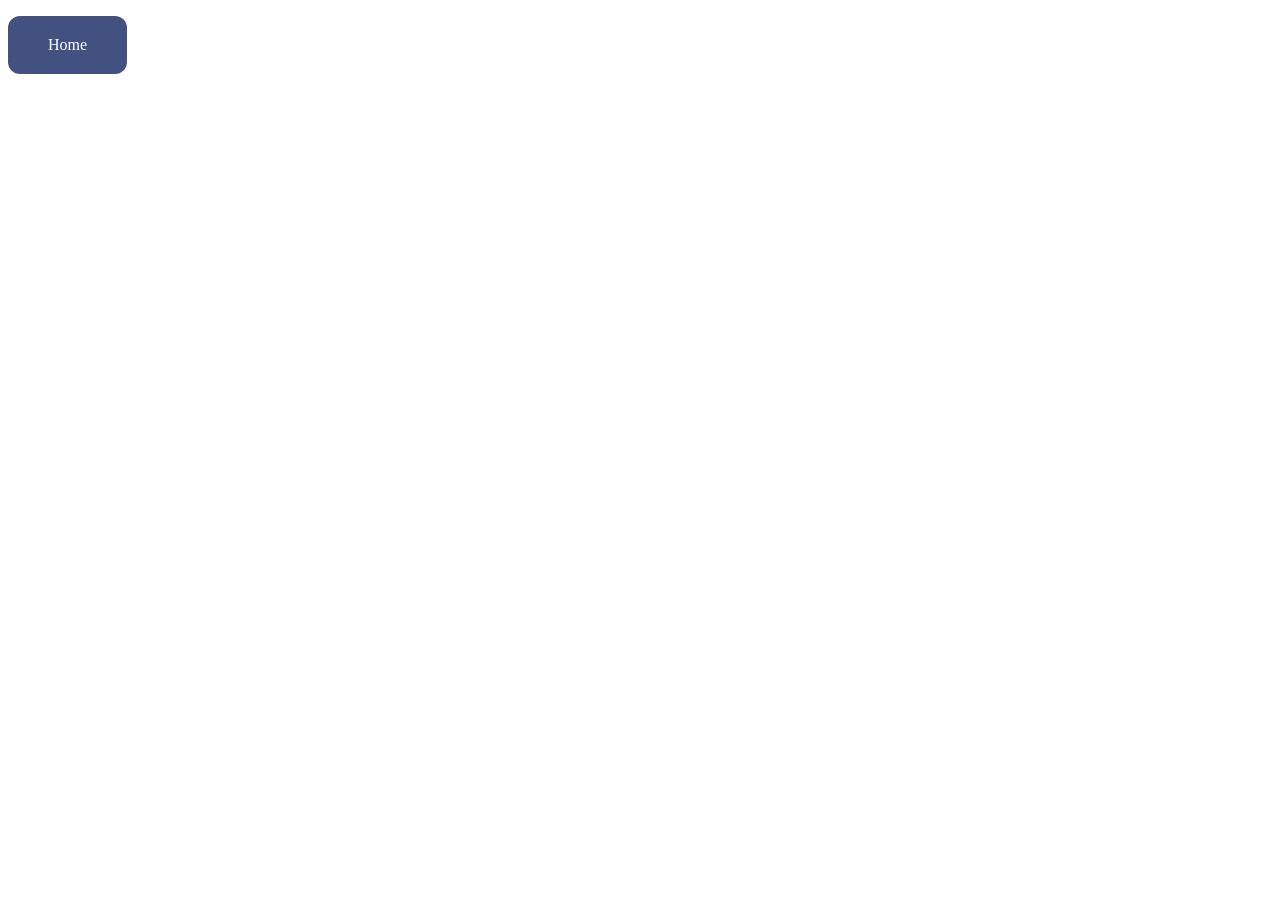
==== about.html @ 4be55ac8 "small update to site and navigation" ====
<!DOCTYPE html>
<html lang="en">
<head>
    <meta charset="UTF-8">
    <meta name="viewport" content="width=device-width, initial-scale=1.0">
    <title>Document</title>
    <link rel="stylesheet" href="css/style.css">
</head>
<body>
    <header>    
        <nav>
            <ul class="nav-list">
                <a href="index.html" class="nav-card">Home</a>
            </ul>
        </nav>
    </header>
        
</body>
</html>
---- css/style.css ----
.nav-list {
    text-align: center;
    display: flex;  /*makes it horizontal*/
    padding: 0;
    list-style: none; /*removes bullets*/
    gap: 20px;
}

.nav-card {
    display: inline-block;
    padding: 20px 40px;
    text-decoration: none;
    background: #425180;
    color: white;
    border-radius: 12px;
    transition: transform 0.2s ease;
}

.nav-card:hover {
    transform: translateY(-4px);
}

.container {
    max-width: 800px;
    margin: 0 auto;
    text-align: center;
    margin: 20px;
}
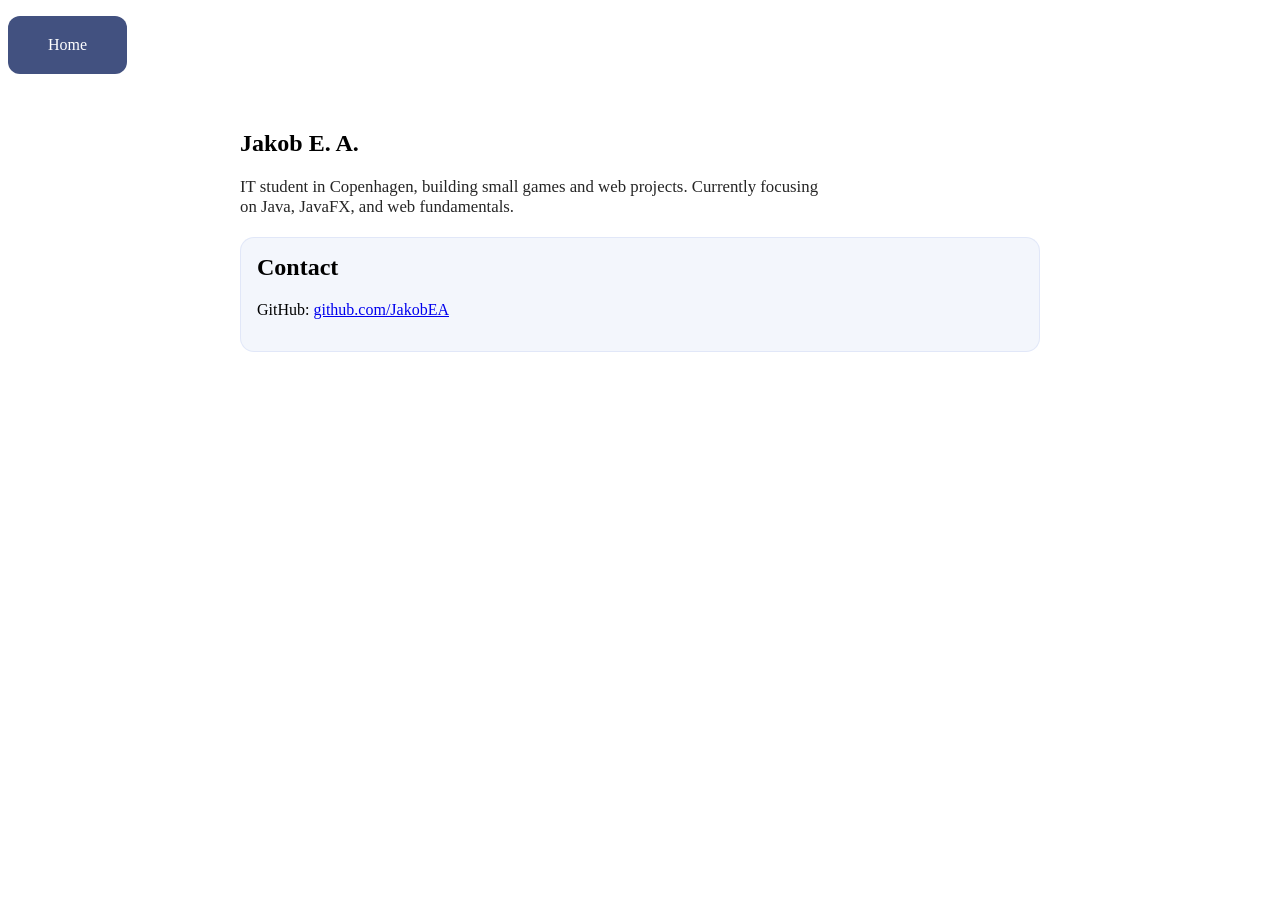
==== commit 0f07a59b: "updated about section" ====
--- a/about.html
+++ b/about.html
@@ -3,7 +3,7 @@
 <head>
     <meta charset="UTF-8">
     <meta name="viewport" content="width=device-width, initial-scale=1.0">
-    <title>Document</title>
+    <title>About | edfort.dev</title>
     <link rel="stylesheet" href="css/style.css">
 </head>
 <body>
@@ -14,6 +14,22 @@
             </ul>
         </nav>
     </header>
+
+    <main class="container">
+        <section class="hero">
+            <h1>Jakob E. A.</h1>
+            <p class="lead">
+                IT student in Copenhagen, building small games and web projects.
+                Currently focusing on Java, JavaFX, and web fundamentals.
+            </p>
+        </section>
+        <section class="card">
+            <h2>Contact</h2>
+            <p>
+            GitHub: <a href="https://github.com/JakobEA">github.com/JakobEA</a><br>
+            </p>
+        </section>
+    </main>
         
 </body>
 </html>
--- a/css/style.css
+++ b/css/style.css
@@ -1,11 +1,17 @@
 
 
 .nav-list {
-    text-align: center;
     display: flex;  /*makes it horizontal*/
     padding: 0;
     list-style: none; /*removes bullets*/
     gap: 20px;
+}
+
+@media (max-width: 600px) {
+    .nav-list {
+        flex-direction: column;
+        align-items: center;
+    }
 }
 
 .nav-card {
@@ -25,7 +31,77 @@
 .container {
     max-width: 800px;
     margin: 0 auto;
-    text-align: center;
-    margin: 20px;
+    padding: 20px;
 }
 
+/*screenshots flex row*/
+.screenshots {
+    display: flex;
+    gap: 16px;
+    flex-wrap: wrap;
+    align-items: stretch;
+}
+
+.screenshots img {
+    flex: 1 1 420;
+    max-width: 100%;
+    height: auto;
+    border-radius: 12px;
+    display: block;
+    object-fit: cover;
+}
+
+.download-section {
+    margin-top: 24px;
+}
+
+.download-btn {
+    display: inline-flex;
+    align-items: center;
+    justify-content: center;
+    padding: 12px 18px;
+    border-radius: 12 px;
+    text-decoration: none;
+    font-weight: 600;
+    border: 1px solid rgba(20, 124, 165, 0.18);
+    background: rgba(31, 45, 126, 0.08);
+    backdrop-filter: blur(6px);
+    transition: transform 120ms ease, background 120ms ease, border-color 120ms ease;
+}
+
+.download-btn:hover {
+    transform: translateY(-1px);
+    background: rgba(12, 101, 136, 0.14);
+    border-color: rgba(20, 124, 165, 0.28);
+
+}
+
+.download-btn:active {
+    transform: translateY(0px) scale(0.99);
+}
+
+img {
+    max-width: 100%;
+    height: auto;
+}
+
+.hero {
+  margin-bottom: 20px;
+}
+
+.lead {
+  font-size: 1.05rem;
+  opacity: 0.85;
+  max-width: 70ch;
+}
+
+.card {
+  padding: 16px;
+  border-radius: 14px;
+  border: 1px solid rgba(93, 121, 214, 0.12);
+  background: rgba(59, 109, 201, 0.06);
+}
+
+.card h2 {
+  margin-top: 0;
+}
